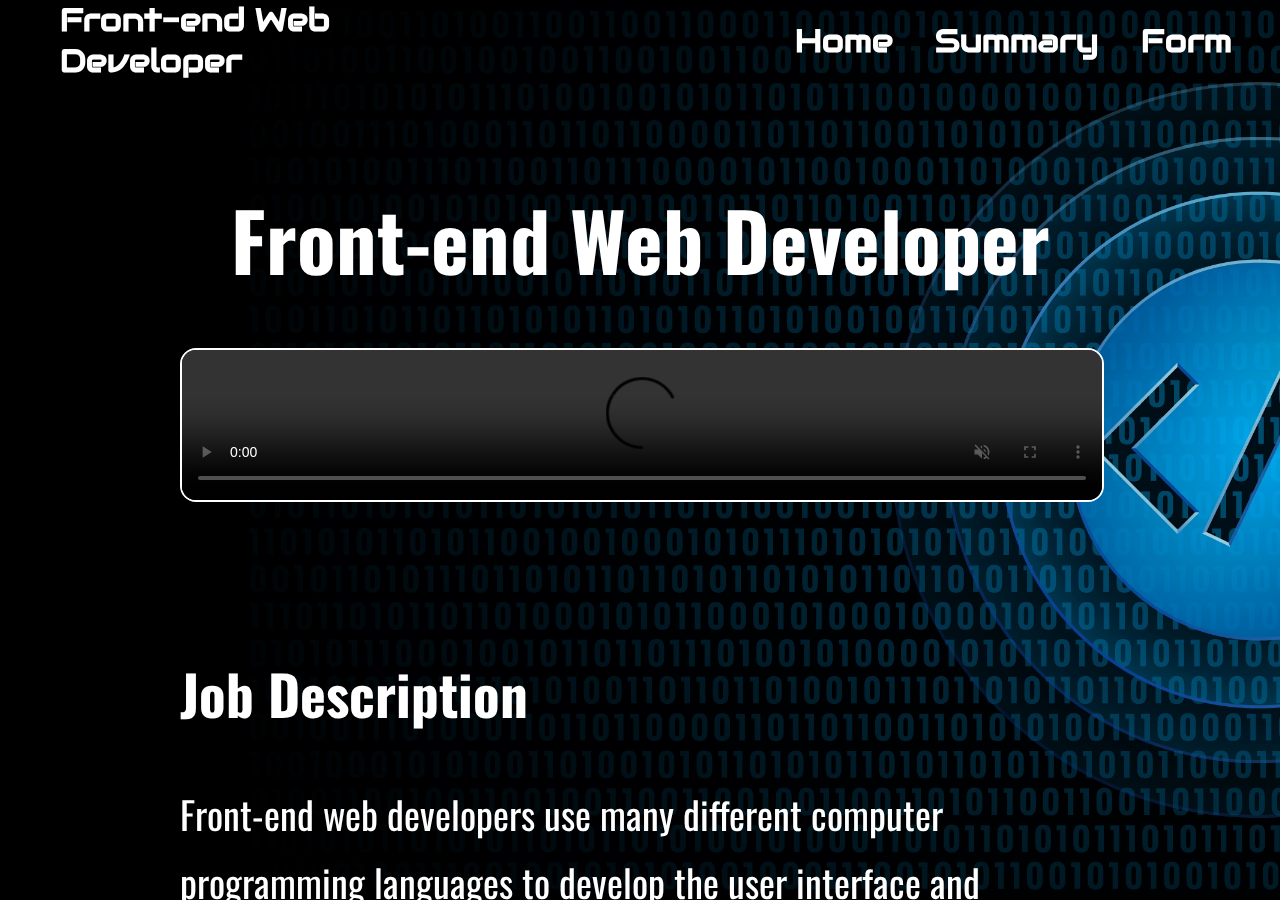
==== BradfordMarkelHomePage.html @ 07410127 "Add files via upload" ====
<!DOCTYPE html>
<html lang="en">
  <head>
    <meta charset="UTF-8" >
    <meta name="viewport" content="width=device-width, initial-scale=1">
    <meta
      name="description"
      content="An overview of my desired job in web development: Front end developer." >
    <meta
      name="keywords"
      content="Front-end, Front end, Front-end developer, developer, development, web development, web, front end developer" >
    <meta name="author" content="Markel Bradford" >
    <link rel="stylesheet" href="BradfordMarkelStyleSheet.css" >
    <link
      rel="stylesheet"
      href="https://fonts.googleapis.com/css?family=Audiowide">
      <link
      rel="stylesheet"
      href="https://fonts.googleapis.com/css?family=Oswald">
    <title>Front-end Web Developer</title>
  </head>
  <body>
    <div id="background">
    <header id="header">
      <nav class="navbar">
        <div class="navbar-container">
          <a class="logo" href="BradfordMarkelHomePage.html"
            >Front-end Web Developer</a
          >
            <ul class="nav-menu">
              <li class="nav-items">
                <a class="nav-links" href="BradfordMarkelHomePage.html">Home</a>
              </li>
              <li class="nav-items">
                <a class="nav-links" href="./Pages/Table.html">Summary</a>
              </li>
              <li class="nav-items">
                <a class="nav-links" href="./Pages/Form.html">Form</a>
              </li>
            </ul>
          </div>
      </nav>
    </header>
    <div class="intro-container">
    <h1 class="home-title">Front-end Web Developer</h1>
    <script>
      function scrollleft() {
        document.getElementById("title");
        setTimeout(scrollleft, 25);
      }
       scrollleft();
    </script>
    <video autoplay loop muted controls>
      <source type="video/mp4" src="fe_webdev.MOV">
    </video>
  </div>
    <div class="info-container">
    <h2 class="sub-title">Job Description</h2>
    <p class="info">
      Front-end web developers use many different computer programming languages
      to develop the user interface and technical features of websites and web applications 
      (<a class="text-links" href="https://www.bls.gov/ooh/computer-and-information-technology/web-developers.htm#tab-2" target="_blank">bls.gov</a>). 
      As a front-end web developer, you would use your skills to build the website's 
      layout and integrate graphics, applications, media files, and other content 
      in a manner that delivers a great user experience. Front-end web developers are also responsible for
      performing debugging and testing to ensure that the user interface functions properly.
    </p>
    <img class="img" src="websitedesign.jpg" alt="Picture of code and design">
    <p class="info">
      To learn more about the 
      <a class="text-links" href="https://bootcamp.berkeley.edu/resources/coding/learn-web-development/what-does-a-front-end-web-developer-do/" target="_blank"> front-end web developer</a> 
      position, check out the article at the link below:
      <br>
      <a class="text-links" href="https://bootcamp.berkeley.edu/resources/coding/learn-web-development/what-does-a-front-end-web-developer-do/" target="_blank">
        Berkely Extension: What Does a Front-end Web Developer Do?</a>
    </p>
    </div>
    <div class="info-container">
    <h2 class="sub-title">Knowledge and Skills</h2>
    <p class="info">
      Becoming a front-end web developer requires great creativity and attention to detail 
      (<a class="text-links" href="https://www.bls.gov/ooh/computer-and-information-technology/web-developers.htm#tab-4" target="_blank">bls.gov</a>). 
      You must also have knowledge and proficiency in many different programming languages and 
      frameworks to bring designs to life. The requirements depend on the company and 
      may include, but are not limited to the following:
    </p>
    <div class="skill-container">
    <ul class="skills">
      <li class="skill-items">HTML</li>
      <li class="skill-items">CSS</li>
      <li class="skill-items">JavaScript</li>
      <li class="skill-items">Responsive Design</li>
      <li class="skill-items">Testing</li>
      <li class="skill-items">Debugging</li>

    </ul>
    <img class="img-skill" src="skill.jpeg" alt="Photo of skills for front-end web developers">
  </div>
    <p class="info">
      Technical skills and know-how are very important for front-end web developers,
      but soft skills are just as important. In order to be a successful front-end web developer
      you must have excellent communication, customer service, teamwork, and problem solving skills 
      (<a class="text-links" href="https://www.bls.gov/ooh/computer-and-information-technology/web-developers.htm#tab-4" target="_blank">bls.gov</a>). 
      As a front-end web developer, you will have to communicate with clients and leadership, collaborate 
      with co-workers, and effectively problem solve to deliver a product that meets client and business
      needs. 

    </p>
    </div>
    <div class="info-container">
    <h2 class="sub-title">Education and Training</h2>
    <p class="info">
      Becoming a front-end web developer requires, at minimum, a high school diploma.
      The most important thing for a front-end web developer is that they understand and can demonstrate
      the fundamentals of front-end development, programming languages, and front-end frameworks 
      (<a class="text-links" href="https://www.freecodecamp.org/news/how-to-become-a-frontend-developer/" target="_blank">freecodecamp.org</a>). 
      To that end, pursuing a bachelor's degree, completing a certification program, or completing a coding boot camp are all
      excellent ways to gain the required understanding through formal training and education.
      The best informal education and training is repetition to get practice designing website front ends 
      to solidify the fundamentals. 
    </p>
    <img class="img" src="coderbg.jpeg" alt="Picture of studying coder">
    <p class="info">Check out this certification program offered by freeCodeCamp for responsive design tailored to aspiring 
      front-end web developers:
    <br><a class="text-links" href="https://www.freecodecamp.org/news/responsive-web-design-certification-redesigned/" target="_blank">
      Learn Responsive Web Design by Building 20 Projects</a>
  </p>
    </div>
    <div class="info-container">
    <h2 class="sub-title">Benefits and Salary</h2>
        <p class="info">
      Front-end web development careers have many great benefits that come along with the job. 
      The benefits include the short education time, high salaries, creative potential, flexible work 
      locations and schedules, and career and personal growth opportunities
      (<a class="text-links" href="https://www.indeed.com/career-advice/finding-a-job/pros-and-cons-of-being-web-developer" target="_blank">Indeed.com</a>).
    </p>
    <p class="info">
      Per Glassdoor, the median salary for front-end web developers is $82,362 per year
      with a range of $66,000 to $104,000 per year for all experience levels
      (<a class="text-links" href="https://www.glassdoor.com/Salaries/front-end-web-developer-salary-SRCH_KO0,23.htm" target="_blank">Glassdoor.com</a>).
      For entry level front-end web developers, median is $64,219 per year with a range of $51,000 
      to $81,000 per year. The outlook for careers as a front-end web developer is very bright with the 
      digital market continuing to grow. 
    </p>
    </div>
    <div class="scroll-button-container">
        <button type="button" id="scroll-button" onclick="scrollToTop()" title="Back to top" >Back to Top</button>
        <script>
            function scrollToTop() {
                document.getElementById('background').scrollTo({top:0, behavior: 'smooth'});
            }
        </script>
        </div>
      </div>
  </body>
</html>
---- BradfordMarkelStyleSheet.css ----
html {
    scroll-behavior: smooth;
    height: 100%;
    overflow-y: auto;
    overflow-x: hidden;
}

/*body style*/

body {
    margin: 0 auto;
    padding: 0;
    font-family: 'Oswald';
    color: #fff;
}

#background {
    background: url(codesymbol2.jpg);
    background-position: center;
    background-size: cover;
    background-repeat: no-repeat;
    height: 100%;
    width: 100%;
    position: fixed;
    overflow-y: auto;
    overflow-x: hidden;
}

/* header and navbar styles*/

header {
    background: transparent;
    padding: 0;
    margin: 0;
}

.navbar {
    margin: 0;
    display: flex;
    justify-content: center;
    align-items: center;
    height: 80px;
    top: 0;
    font-size: 32px;
    font-weight: 600;
    font-family: "Audiowide";
}

.navbar-container {
    display: flex;
    justify-content: center;
    align-items: center;
    height: 80px;
    max-width: 100%;
}

.logo {
    display: flex;
    align-items: center;
    justify-self: start;
    color: #fff;
    text-decoration: none;
    padding-left: 30px;
}

.nav-menu {
    display: grid;
    grid-template-columns: repeat(3, auto);
    grid-gap: 10px;
    list-style: none;
    text-align: center;
    width: 60vw;
    justify-content: end;
    margin-right: 2rem;
}

.nav-items {
    height: 80px;
}

.nav-links {
    display: flex;
    align-items: center;
    color: #fff;
    text-decoration: none;
    padding: 0 1rem .5rem 1rem; 
    height: 100%;
}

.logo:hover {
    color: skyblue;
}

.nav-links:hover {
    color: skyblue;
    border-bottom: solid 6px skyblue;
}

/*styles for body content */

video {
    width: 100%;
    height: auto;
    position: relative;
    margin: 0 auto 150px auto;
    display: flex;
    border-radius: 16px;
    border: solid #fff 2px;
}

.intro-container {
    margin: 0 320px;

}

.info-container {
    margin: 50px 590px 50px 100px;
    border-radius: 16px;
}

.title {
    font-size: 100px;
    text-align: center;
    margin-top: 100px;
    margin-bottom: 50px;
}

.home-title {
    position: relative;
    font-size: 100px;
    text-align: center;
    margin-top: 100px;
    margin-bottom: 50px;
    animation: scroll-left 1.3s linear;
}

@keyframes scroll-left {
    from {
     left: 125%;
    }
    to {
      left: 0%;
    }
  }

.sub-title {
    font-size: 70px;
}

.info {
    font-size: 42px;
    line-height: 1.8;
}

.img {
    width: 100%;
    border-radius: 16px;
    border: solid 2px #fff;
}

.skill-container {
    display: inline-flex;
    justify-content: space-between;
}

.img-skill{
    width: 65%;
    border-radius: 16px;
    height: auto;
}

.text-links {
    color: turquoise;
    text-decoration: none;
}

.text-links:hover {
    text-decoration: underline;
}

.skills {
    font-size: 36px;
    margin-left: 30px;
}

.skill-items {
    padding-left: 10px;
}


/* button styles*/

#scroll-button {
    display: block;
    margin: 100px auto;
    border: 1px solid white;
    border-radius: 4px;
    background-color: transparent;
    color: white;
    font-size: 24px;
    cursor: pointer;
    font-family: 'AudioWide';
    padding: 8px;
}

/*table style*/

table {
    margin: 0 auto 25px auto;
    max-width: 70%;
    height: 80%;
    border-collapse: collapse;
    border-radius: 24px;
    background-color: #fff;
}

tr:nth-child(even) {
    background: lightblue;
}


caption {
    margin: 0 auto 50px auto;
    text-align: center;
    font-size: 40px;
}

td, th {
    border: black solid 2px;
    color: black;
}

th {
    height: 40px;
    font-size: 32px;
    padding: 5px;
    width: 25%;
}

td {
    font-size: 28px;
    padding: 20px;
    line-height: 3rem;
}

/*form style*/

form {
    margin: 50px auto;
    padding: 50px 20px;
    background: rgba(0, 81, 255, 0.2);
    border-radius: 16px;
    max-width: 600px;
    min-width: 300px;
    box-shadow: 0 0 8px 4px rgba(255, 255, 255, .3);
}

.form-info {
    margin: 0 auto;
    font-size: 42px;
    line-height: 1.8;
    max-width: 650px;
    min-width: 300px;
}

.form-group {
    padding: 15px 0;
}

.form-label {
    font-size: 22px;
    padding-top: 20px;
    display: flex;
    width: 66%;
    justify-content: space-between;
}

#first-name, #last-name,
.email {
    width: 98.5%;
    border: 8px;
}
.input-textarea {
    width: 45.5%;
}

.input-textarea,
.email,
select {
  border: 2px #fff solid;
  line-height: 2.5rem;
  border-radius: 8px;
  font-size: 20px;
}

.input-textarea, 
textarea,
.email,
select {
    padding:2.5px 0 2.5px 10px;
    font-family: "Oswald";
}

.form-descriptions {
    font-size: 22px;
}

#dropdown {
    width: 98.5%;
    height: 3rem;
    background: #fff;
}

.label-checkbox, .label-radio {
    display: flex;
    font-size: 20px;
    margin-left: 10px;
    min-height: 2rem;
}

.input-checkbox, .radio-input {
    display: inline-block;
    vertical-align: middle;
    min-height: 2rem;
    margin-right: 15px;
}

textarea {
    width: 98.5%;
    border-radius: 8px;
    font-size: 20px;
}

.form-button-container {
    display: flex;
    margin-bottom: 15px;
}

.submit-button, .reset-button {
    background: transparent;
    color: #fff;
    font-family: "Audiowide";
    font-size: 24px;
    margin: 20px auto 0 auto;
    padding: 5px 10px;
    border-radius: 4px;
}

.submit-button:hover {
    background-color: green;
}

.reset-button:hover {
    background-color: red;
}


/*responsive styles*/



@media only screen and (min-width: 390px) {

.navbar-container {
    margin-left:  30px;
}

textarea, .email {
    width: 98%;
}

}

.form-label {
    display: flex;
    flex-direction: column;
    justify-content: space-around;
}

@media screen and (max-width: 600px) {
    form {
        width: 85%;
        margin: 0 auto;
    }
    
    .form-info {
        margin: 0 10px;
    }
}

@media screen and (max-width:1080px) {
    /*navbar*/
    .navbar {
        font-size: 24px;
    }

    .logo {
        display: none;
    }

    .nav-menu {
        gap: 0;
        margin: 0 auto;
        text-align: center;
        width: 75%;
    }

    /*body*/
    
    .intro-container {
        margin: 0 35px;
    }

    video {
        margin-bottom: 100px;
    }
    
    .info-container {
        margin: 50px 35px;
     }
    
    .title, .home-title {
        font-size: 50px
    }

    .sub-title {
        font-size: 38px;
    }

    .info , .form-info{
        font-size: 28px;
        padding-bottom: 10px;
    }

    .skills {
        font-size: 24px;
        margin: 0 0 20px 0;
    }

    .skill-container {
        display: flex;
        flex-direction: column;
    }

    .img-skill {
       margin-top: 30px;
        width: 100%;
        margin-bottom: 20px;
    }

    .scroll-button {
        display: block;
        margin: 0 auto;
    }

    /*table*/

    table {
        max-width: 90%;
    }

    th {
        font-size: 20px;
    }

    td {
        padding: 10px;
        font-size: 18px;
        line-height: 1.8rem;
    }

    /*form*/
    form {
        margin-top: 50px;
    }

}

@media screen and (min-width: 1081px) and (max-width:1500px) {
    .info-container {
        margin: 0 180px;
    }

    .intro-container {
        margin: 0 180px;
    }

    .title, .home-title {
        font-size: 80px;
    }

    .sub-title {
        font-size: 55px;
    }

    .info {
        font-size: 38px;
    }
}
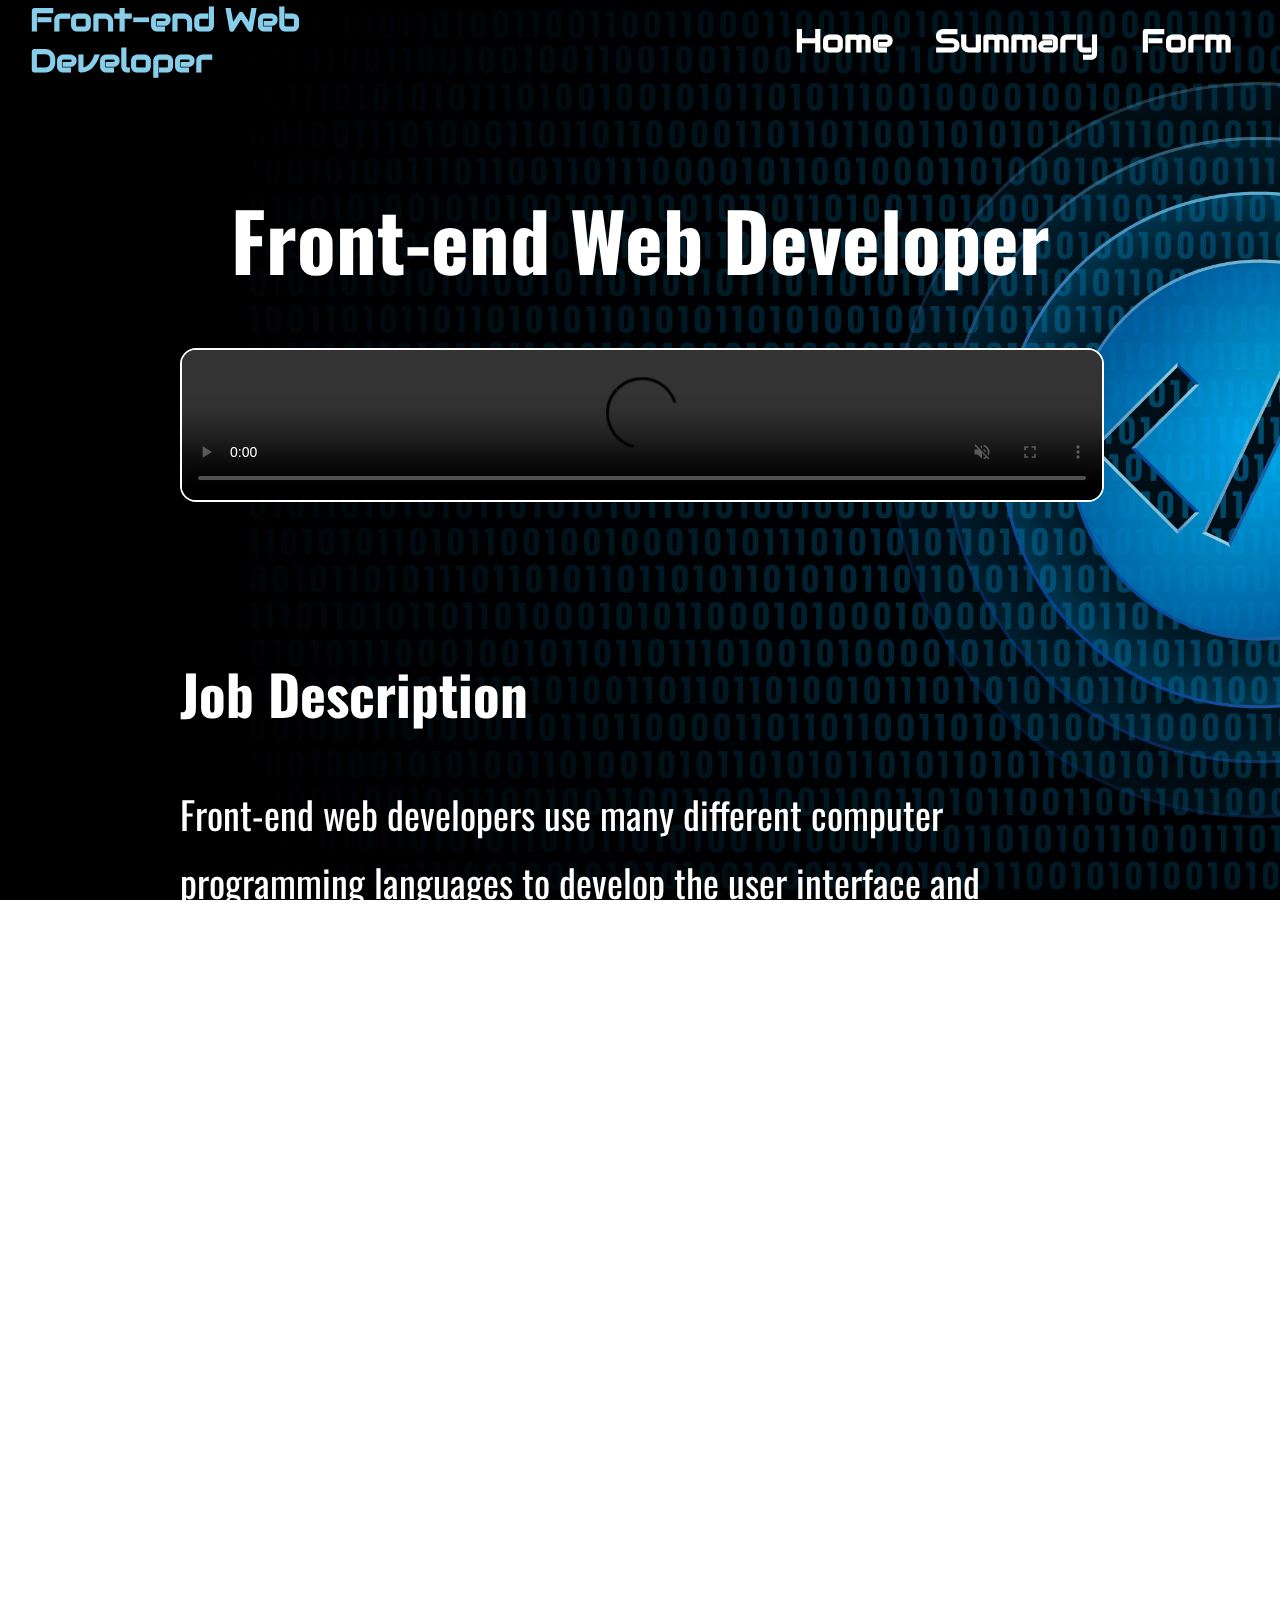
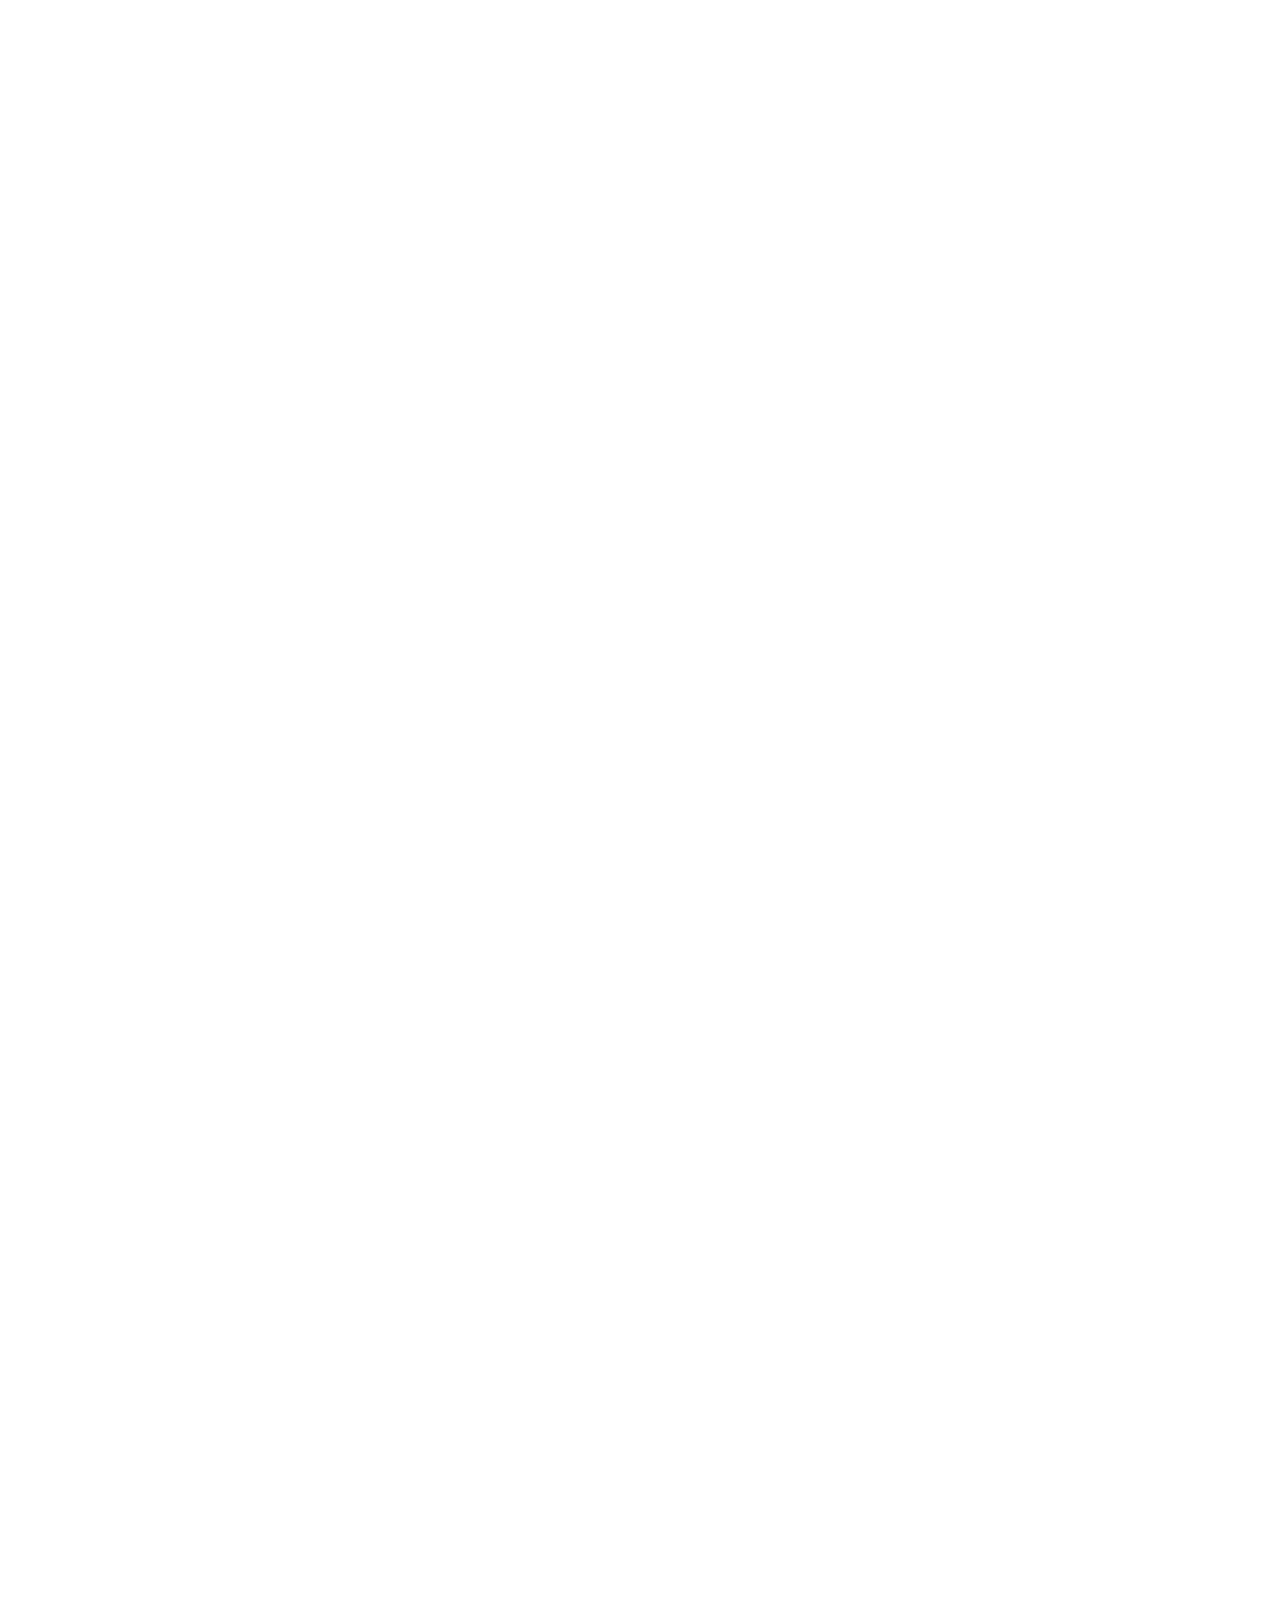
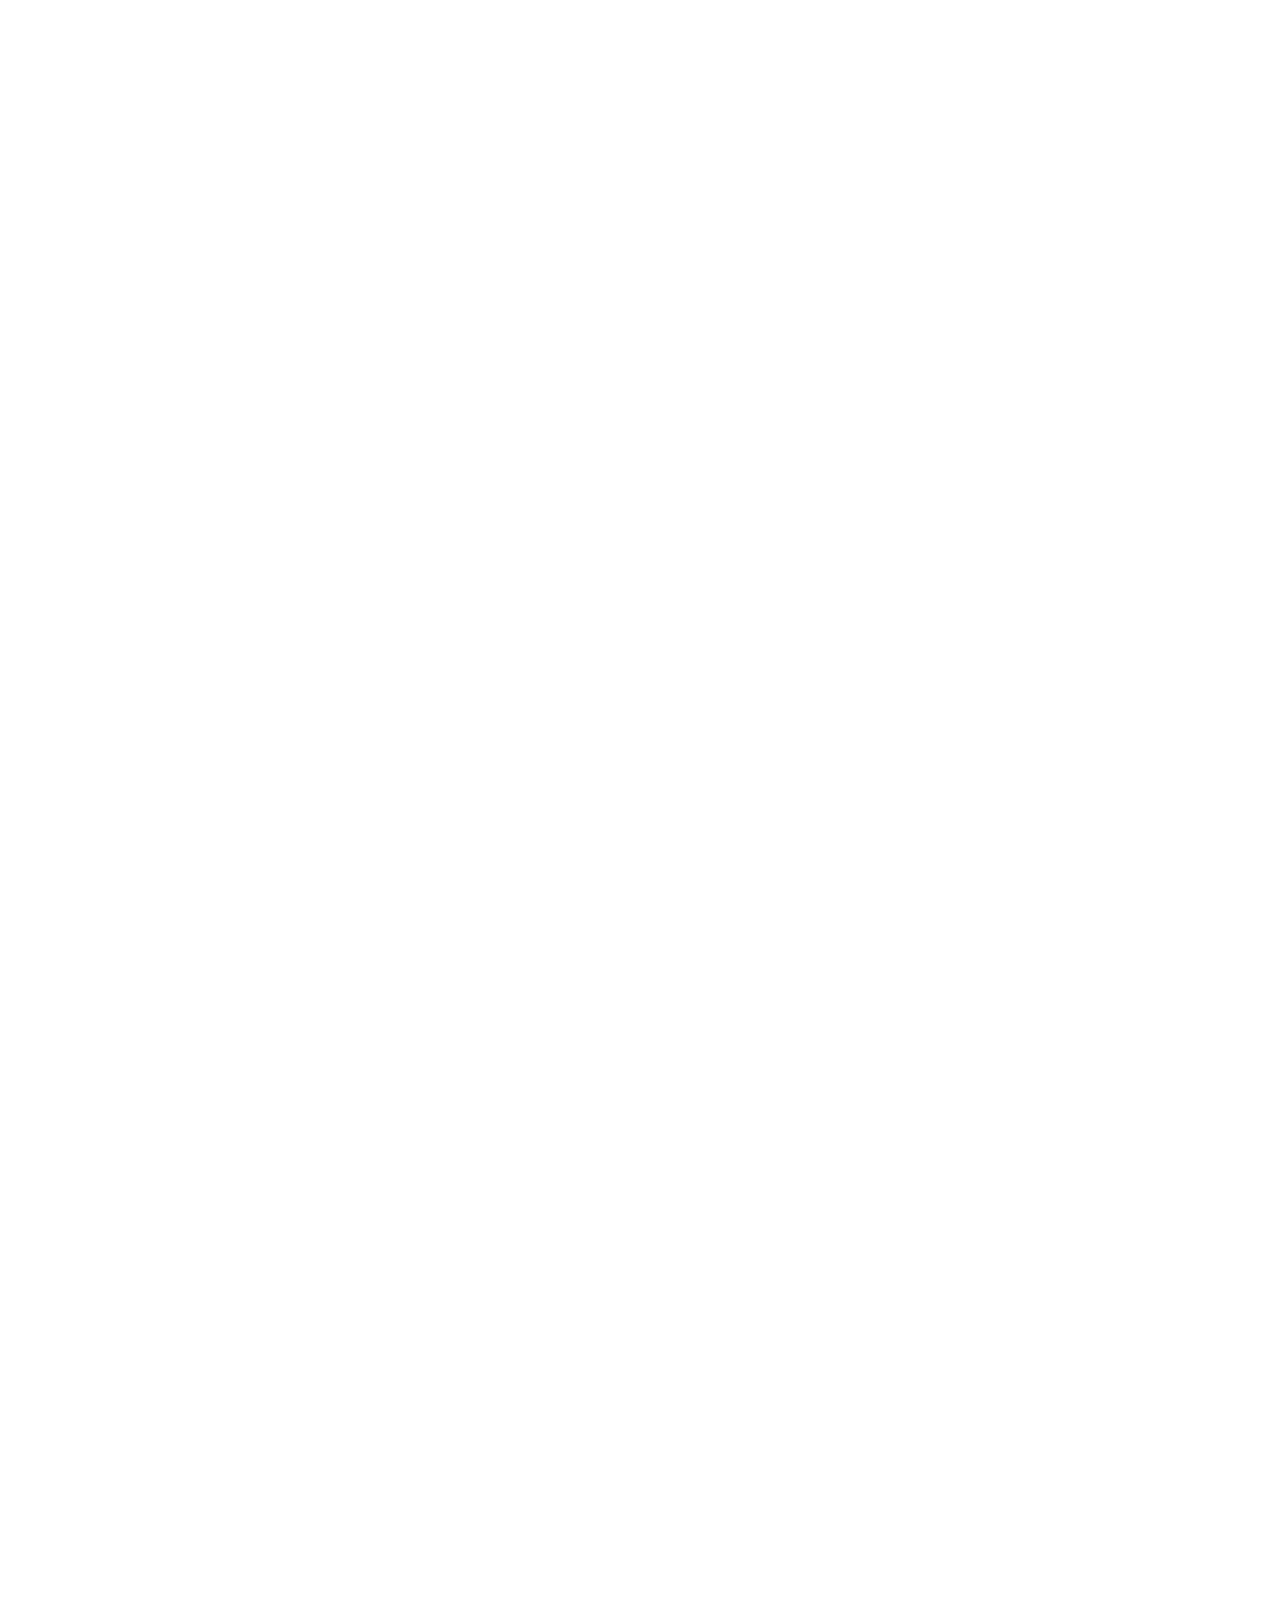
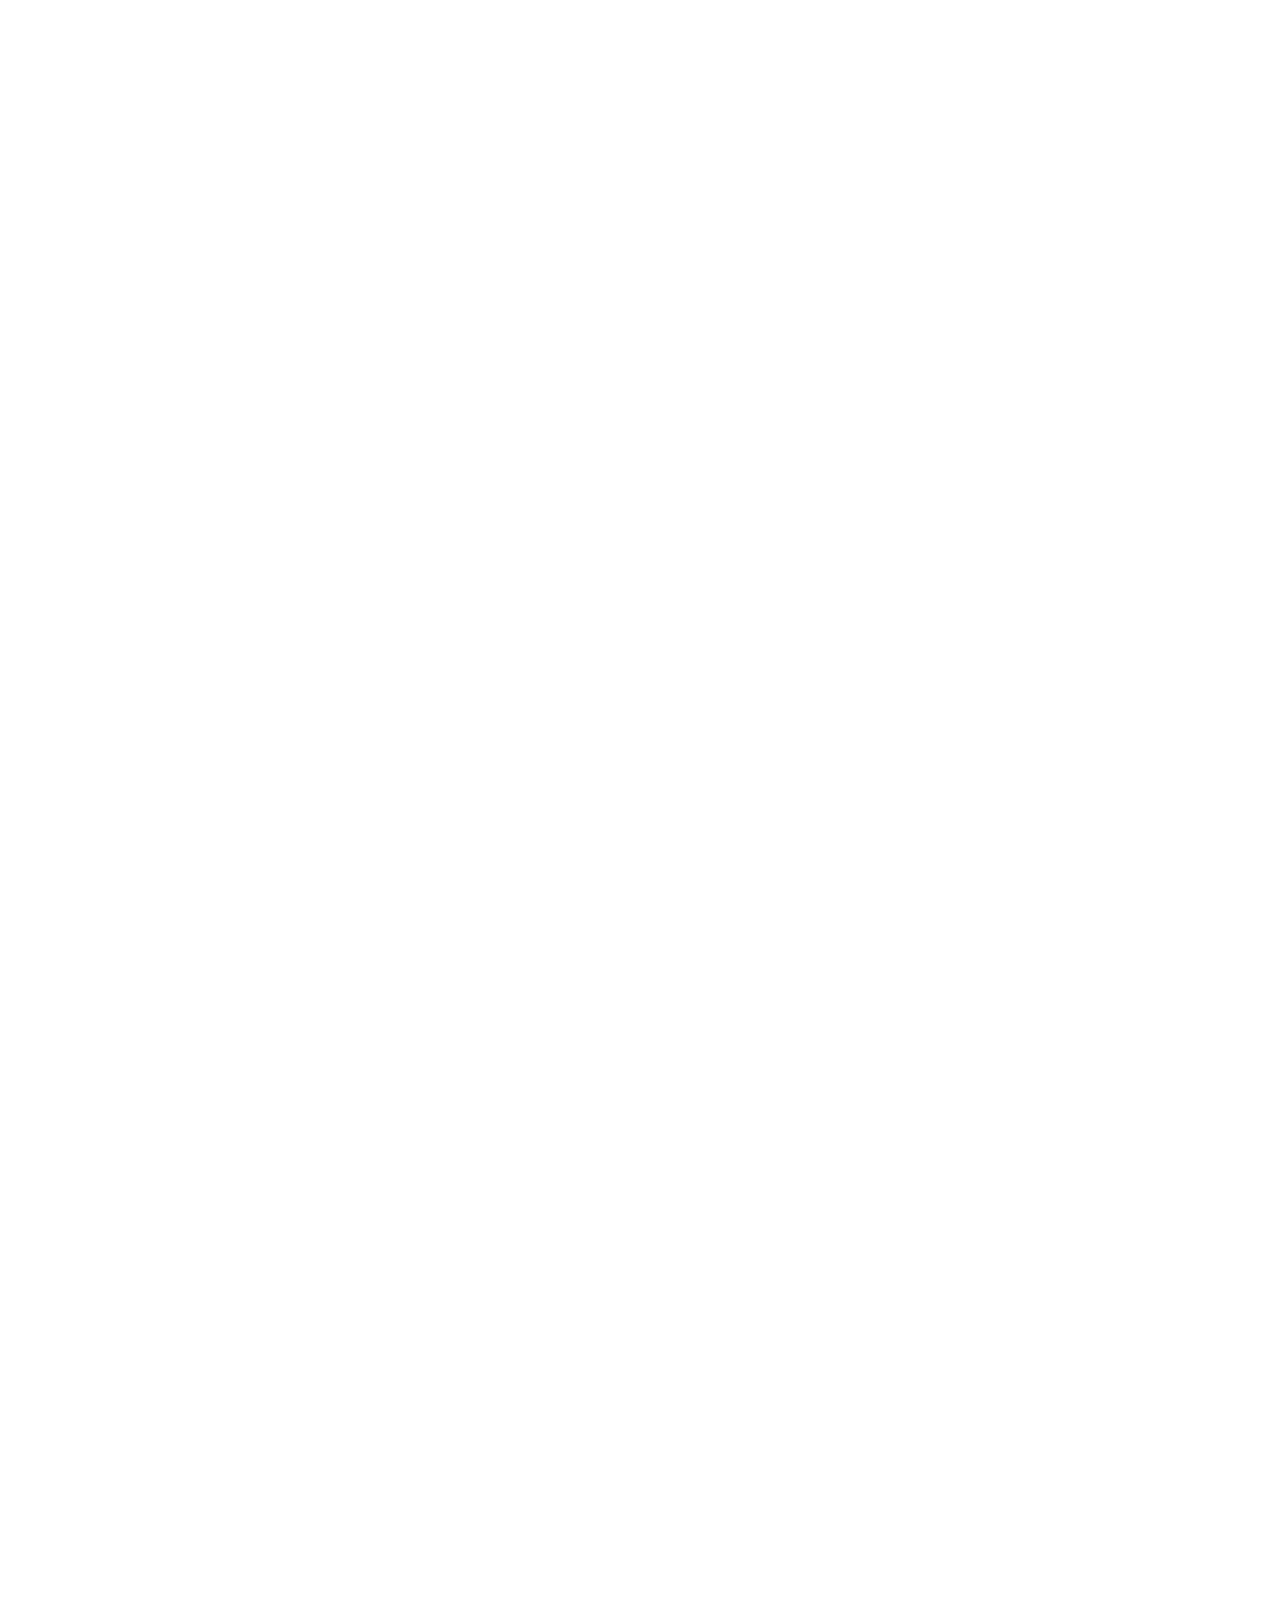
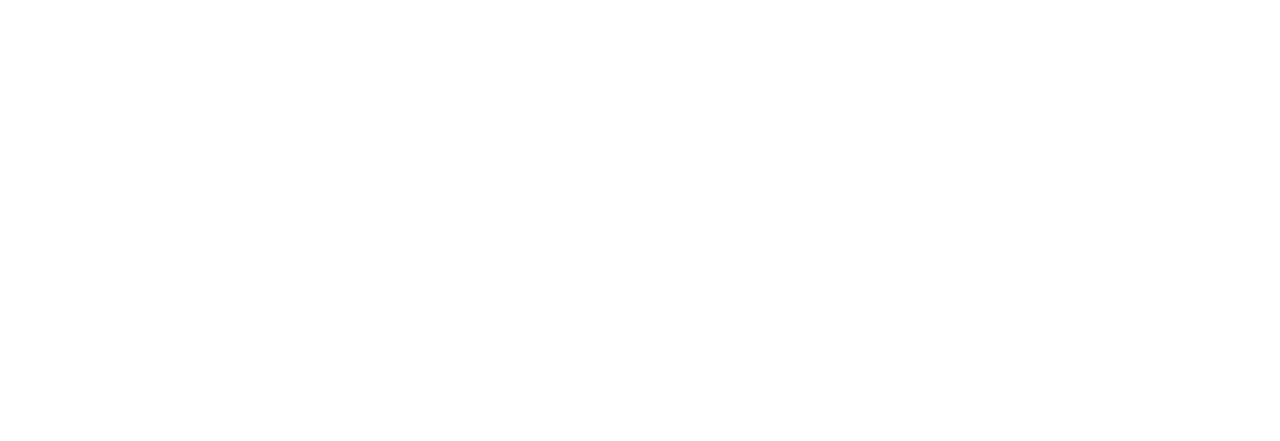
==== commit 76b3e02c: "Add files via upload" ====
--- a/BradfordMarkelHomePage.html
+++ b/BradfordMarkelHomePage.html
@@ -17,10 +17,10 @@
       <link
       rel="stylesheet"
       href="https://fonts.googleapis.com/css?family=Oswald">
-    <title>Front-end Web Developer</title>
+    <title>Front-end Web Developer: Home</title>
   </head>
-  <body>
-    <div id="background">
+  <body id="background">
+    <div>
     <header id="header">
       <nav class="navbar">
         <div class="navbar-container">
@@ -43,13 +43,6 @@
     </header>
     <div class="intro-container">
     <h1 class="home-title">Front-end Web Developer</h1>
-    <script>
-      function scrollleft() {
-        document.getElementById("title");
-        setTimeout(scrollleft, 25);
-      }
-       scrollleft();
-    </script>
     <video autoplay loop muted controls>
       <source type="video/mp4" src="fe_webdev.MOV">
     </video>
--- a/BradfordMarkelStyleSheet.css
+++ b/BradfordMarkelStyleSheet.css
@@ -2,7 +2,6 @@
     scroll-behavior: smooth;
     height: 100%;
     overflow-y: auto;
-    overflow-x: hidden;
 }
 
 /*body style*/
@@ -12,6 +11,7 @@
     padding: 0;
     font-family: 'Oswald';
     color: #fff;
+    overflow-y: auto;
 }
 
 #background {
@@ -19,9 +19,9 @@
     background-position: center;
     background-size: cover;
     background-repeat: no-repeat;
+    position: fixed;
     height: 100%;
     width: 100%;
-    position: fixed;
     overflow-y: auto;
     overflow-x: hidden;
 }
@@ -277,11 +277,8 @@
 
 #first-name, #last-name,
 .email {
-    width: 98.5%;
+    width: 98%;
     border: 8px;
-}
-.input-textarea {
-    width: 45.5%;
 }
 
 .input-textarea,
@@ -326,7 +323,7 @@
 }
 
 textarea {
-    width: 98.5%;
+    width: 98%;
     border-radius: 8px;
     font-size: 20px;
 }
@@ -359,14 +356,18 @@
 
 
 
-@media only screen and (min-width: 390px) {
+@media only screen and (min-width: 360px) and (max-width:430px) {
 
 .navbar-container {
-    margin-left:  30px;
-}
-
-textarea, .email {
-    width: 98%;
+    margin-left:  45px;
+}
+
+.input-textarea, textarea, .email {
+    width: 96.5%;
+}
+
+.info {
+    font-size: 22px;
 }
 
 }
@@ -428,12 +429,12 @@
     }
 
     .info , .form-info{
-        font-size: 28px;
+        font-size: 22px;
         padding-bottom: 10px;
     }
 
     .skills {
-        font-size: 24px;
+        font-size: 20px;
         margin: 0 0 20px 0;
     }
 
@@ -496,4 +497,4 @@
     .info {
         font-size: 38px;
     }
-}
+}